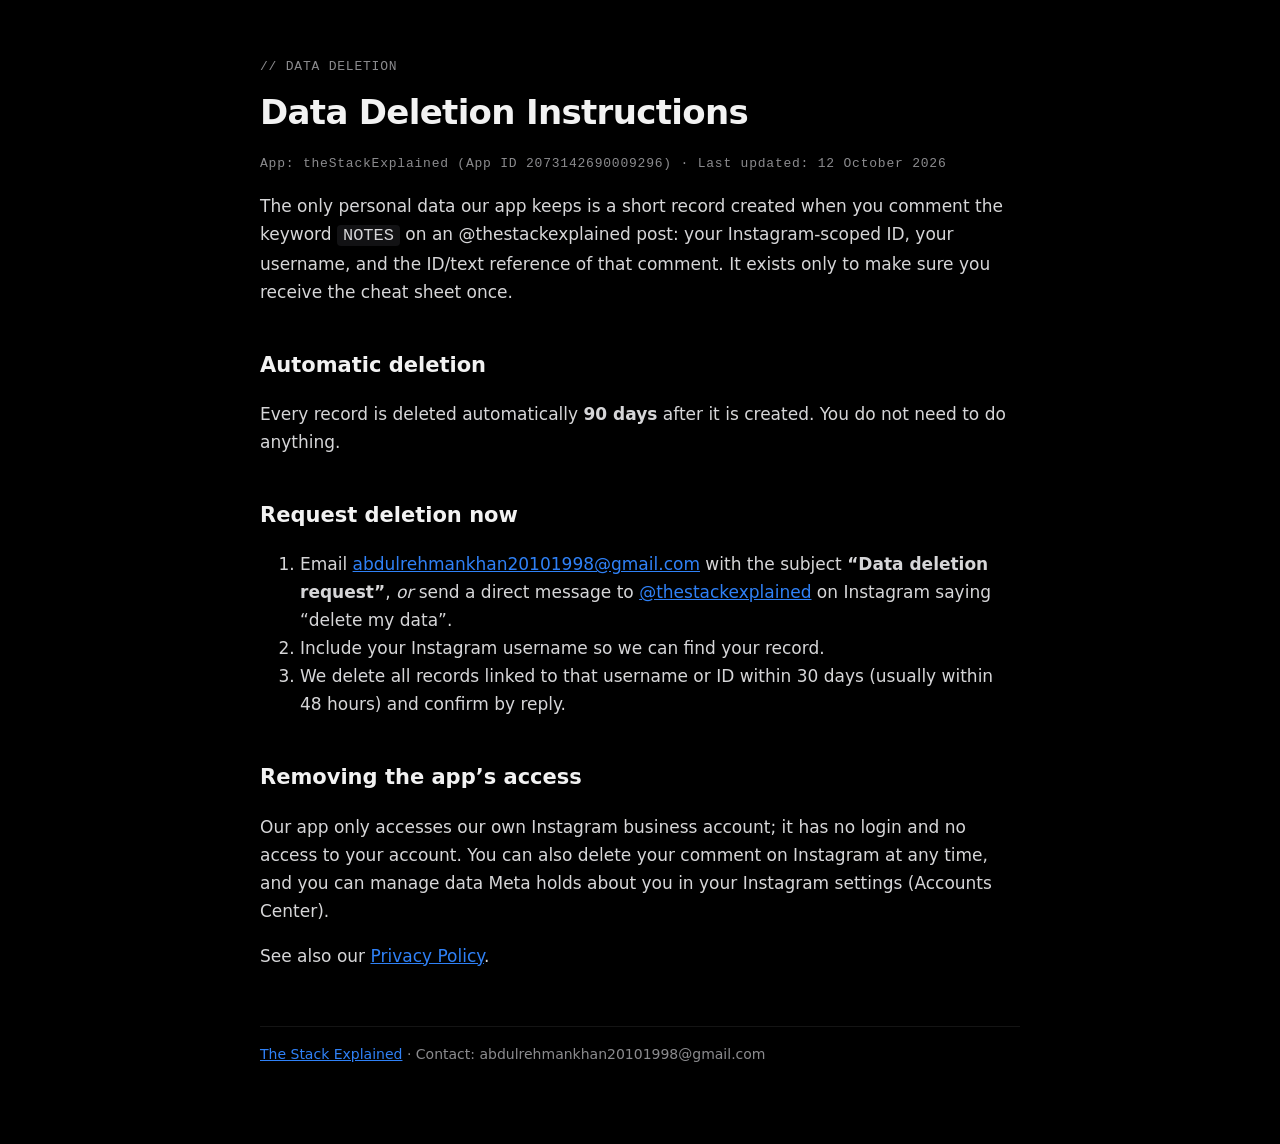
==== data-deletion.html @ e6c2c4d2 "first commit" ====
<!doctype html><html lang="en"><head><meta charset="utf-8"><meta name="viewport" content="width=device-width,initial-scale=1"><title>Data Deletion · The Stack Explained</title><link rel="stylesheet" href="style.css"></head>
<body><main><div class="k">// DATA DELETION</div><h1>Data Deletion Instructions</h1>
<p class="k">App: theStackExplained (App ID 2073142690009296) · Last updated: 12 October 2026</p>
<p>The only personal data our app keeps is a short record created when you comment the keyword <code>NOTES</code> on an @thestackexplained post: your Instagram-scoped ID, your username, and the ID/text reference of that comment. It exists only to make sure you receive the cheat sheet once.</p>
<h2>Automatic deletion</h2><p>Every record is deleted automatically <strong>90 days</strong> after it is created. You do not need to do anything.</p>
<h2>Request deletion now</h2>
<ol><li>Email <a href="mailto:abdulrehmankhan20101998@gmail.com?subject=Data%20deletion%20request">abdulrehmankhan20101998@gmail.com</a> with the subject <strong>“Data deletion request”</strong>, <em>or</em> send a direct message to <a href="https://www.instagram.com/thestackexplained/">@thestackexplained</a> on Instagram saying “delete my data”.</li>
<li>Include your Instagram username so we can find your record.</li>
<li>We delete all records linked to that username or ID within 30 days (usually within 48 hours) and confirm by reply.</li></ol>
<h2>Removing the app’s access</h2><p>Our app only accesses our own Instagram business account; it has no login and no access to your account. You can also delete your comment on Instagram at any time, and you can manage data Meta holds about you in your Instagram settings (Accounts Center).</p>
<p>See also our <a href="privacy.html">Privacy Policy</a>.</p>
<footer><a href="index.html">The Stack Explained</a> · Contact: abdulrehmankhan20101998@gmail.com</footer></main></body></html>
---- style.css ----
body{margin:0;background:#000;color:#F2F2F2;font:17px/1.65 Inter,system-ui,-apple-system,Segoe UI,Roboto,sans-serif}
main{max-width:760px;margin:0 auto;padding:56px 24px 80px}
h1{font-size:34px;letter-spacing:-.02em;margin:.2em 0}h2{font-size:21px;margin-top:2em}
.k{font-family:"JetBrains Mono",ui-monospace,monospace;color:#8B8B8E;font-size:13px;letter-spacing:.06em}
a{color:#2F81F7}p,li{color:#d6d6d8}code{font-family:"JetBrains Mono",ui-monospace,monospace;background:#121214;padding:1px 6px;border-radius:4px}
footer{margin-top:56px;color:#8B8B8E;font-size:14px;border-top:1px solid rgba(255,255,255,.08);padding-top:16px}
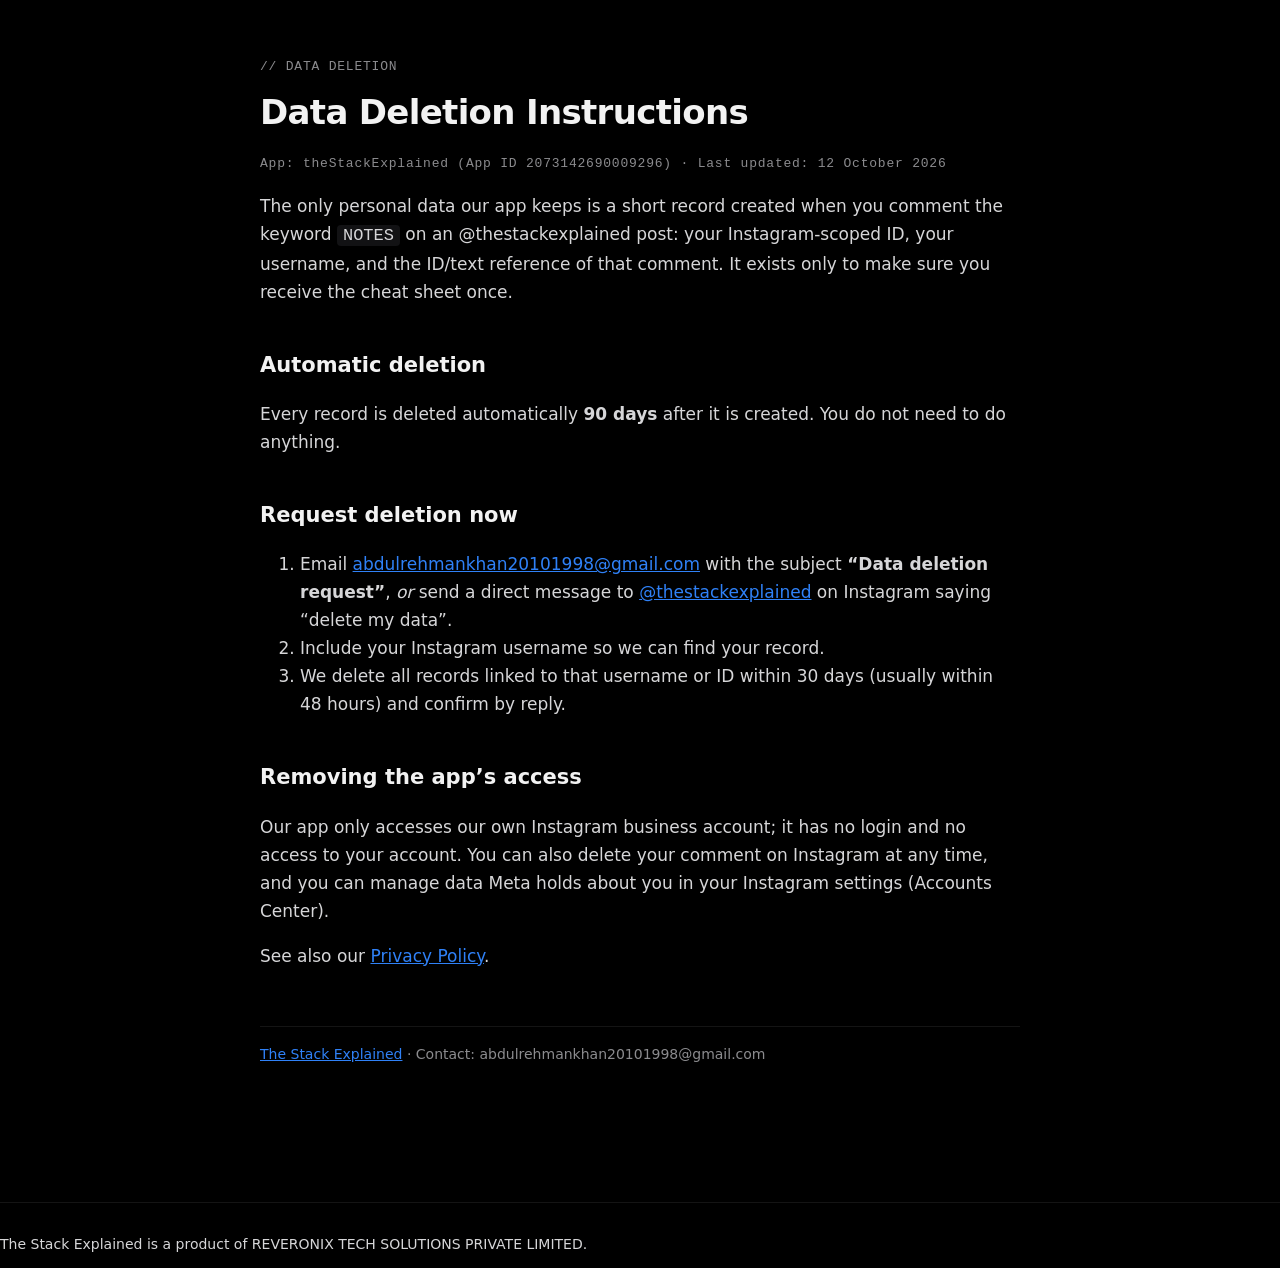
==== commit d09369a8: "Changed to Reveronix" ====
--- a/data-deletion.html
+++ b/data-deletion.html
@@ -9,4 +9,5 @@
 <li>We delete all records linked to that username or ID within 30 days (usually within 48 hours) and confirm by reply.</li></ol>
 <h2>Removing the app’s access</h2><p>Our app only accesses our own Instagram business account; it has no login and no access to your account. You can also delete your comment on Instagram at any time, and you can manage data Meta holds about you in your Instagram settings (Accounts Center).</p>
 <p>See also our <a href="privacy.html">Privacy Policy</a>.</p>
-<footer><a href="index.html">The Stack Explained</a> · Contact: abdulrehmankhan20101998@gmail.com</footer></main></body></html>
+<footer><a href="index.html">The Stack Explained</a> · Contact: abdulrehmankhan20101998@gmail.com</footer></main><footer><p>The Stack Explained is a product of REVERONIX TECH SOLUTIONS PRIVATE LIMITED.</p></footer>
+</body></html>
